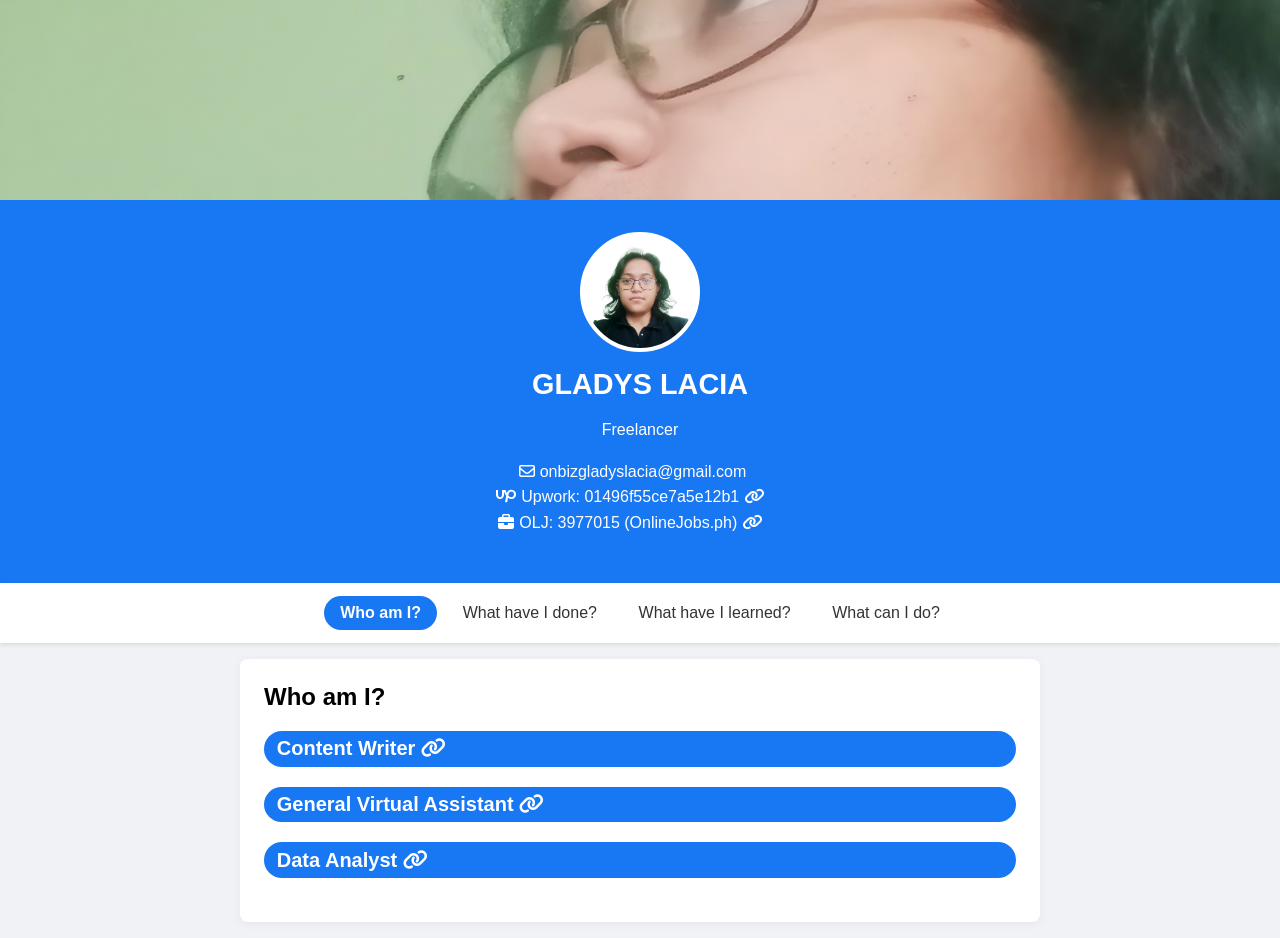
==== index.html @ 1b0f004b "Update index.html" ====
<!DOCTYPE html>
<html lang="en">
<head>
  <meta charset="UTF-8" />
  <meta name="viewport" content="width=device-width, initial-scale=1.0"/>
  <meta name="google-site-verification" content="JxOuvevvNEcfweV-3WZZCK4n8eWIqH3KeBDprtQ1q9Y" />
  <title>Gladys Lacia</title>
  <link rel="icon" href="https://freelancergladyslacia.github.io/assets/favicon.jpg" type="image/jpeg">
  <link rel="stylesheet" href="https://cdnjs.cloudflare.com/ajax/libs/font-awesome/6.5.0/css/all.min.css" crossorigin="anonymous" referrerpolicy="no-referrer" />
  <style>
    * {
      box-sizing: border-box;
    }

    body {
      font-family: Arial, sans-serif;
      margin: 0;
      background: #f0f2f5;
    }

    .cover-photo {
        width: 100%;
        height: 200px;
        background-image: url('https://freelancergladyslacia.github.io/assets/favicon.jpg');
        background-size: cover;
        background-position: center;
    }

    .profile-header {
      background: #1877f2;
      color: white;
      text-align: center;
      padding: 2rem 1rem;
    }
    .profile-header h1 {
      text-transform: uppercase;
    }
    .contact-icons i {
      margin-right: 5px;
      color: #fff;
    }
    .contact-icons span {
      margin-right: 15px;
      cursor: pointer;
    }
    .contact-icons a {
      color: #fff;
    }
    .contact-icons:hover {
      text-decoration: underline;
    }

    .profile-pic {
      width: 120px;
      height: 120px;
      border: 4px solid white;
      border-radius: 50%;
      background-image: url('https://freelancergladyslacia.github.io/assets/linkedinpic042025.jpg');
      background-size: cover;
      background-position: center;
      margin: 0 auto 1rem auto;
      flex-shrink: 0;
    }

    .username {
      font-size: 1.8rem;
      margin: 0;
      word-wrap: break-word;
    }

    .navbar {
      background: white;
      box-shadow: 0 2px 4px rgba(0,0,0,0.1);
    }

    .navbar ul {
      display: flex;
      flex-wrap: wrap;
      justify-content: center;
      list-style: none;
      padding: 0.5rem 1rem;
      margin: 0;
    }

    .navbar li {
      margin: 0.3rem;
      cursor: pointer;
      padding: 0.5rem 1rem;
      border-radius: 20px;
      transition: background-color 0.2s, color 0.2s;
      color: #333;
    }

    .navbar li:hover {
      background-color: #e7f3ff;
    }

    .navbar li.active {
      background-color: #1877f2;
      color: white;
      font-weight: bold;
    }

    .content {
      padding: 1.5rem;
      max-width: 800px;
      margin: auto;
      background: white;
      margin-top: 1rem;
      margin-bottom: 1rem;
      border-radius: 8px;
      box-shadow: 0 2px 10px rgba(0,0,0,0.05);
    }

    .section {
      display: none;
    }

    .section.active {
      display: block;
    }

    h2 {
      font-size: 1.5rem;
      margin-top: 0;
    }
    h3 {
      background: #1877f2;
      color: #fff;
      padding: 0.4rem 0.8rem;
      border-radius: 20px;
      font-size: 1.25rem;
      margin-top: 0;
    }

    p {
      font-size: 1rem;
      line-height: 1.6;
    }

    @media (max-width: 600px) {
      .profile-header {
        padding: 1.5rem 1rem;
      }

      .profile-pic {
        width: 100px;
        height: 100px;
      }

      .username {
        font-size: 1.4rem;
      }

      .navbar li {
        padding: 0.4rem 0.8rem;
        font-size: 0.95rem;
      }

      .content {
        padding: 1rem;
      }

      h2 {
        font-size: 1.25rem;
      }
      h3 {
        font-size: 1.125rem;
      }

      p {
        font-size: 0.95rem;
      }
    }
  </style>
</head>
<body>
<div class="cover-photo"></div>

  <div class="profile-header">
    <div class="profile-pic"></div>
    <h1 class="username">Gladys Lacia</h1>
    <p>Freelancer</p>
    <p class="contact-icons">
      <span><i class="far fa-envelope"></i>onbizgladyslacia@gmail.com</span> <br>
      <span><i class="fab fa-upwork"></i><a onclick="openLink('https://www.upwork.com/freelancers/~01496f55ce7a5e12b1')">Upwork: 01496f55ce7a5e12b1</a> <i class="fa-solid fa-link"></i></span> <br>
      <span><i class="fas fa-briefcase"></i><a onclick="openLink('https://www.onlinejobs.ph/jobseekers/info/3977015')">OLJ: 3977015 (OnlineJobs.ph)</a> <i class="fa-solid fa-link"></i></span>
    </p>
  </div>

  <nav class="navbar">
    <ul>
      <li id="btn-who" class="active" onclick="showSection('who', this)">Who am I?</li>
      <li id="btn-done" onclick="showSection('done', this)">What have I done?</li>
      <li id="btn-learned" onclick="showSection('learned', this)">What have I learned?</li>
      <li id="btn-canDo" onclick="showSection('canDo', this)">What can I do?</li>
    </ul>
  </nav>

  <div class="content">
    <section id="who" class="section active">
      <h2>Who am I?</h2>
      <!-- <p>I am a passionate learner and creator who loves building meaningful things using code, words, and ideas.</p>       -->

      <h3 onclick="openLink('https://freelancergladyslacia.github.io/niche/content-writer')">Content Writer <i class="fa-solid fa-link"></i></h3>
      <h3 onclick="openLink('https://freelancergladyslacia.github.io/niche/general-va')">General Virtual Assistant <i class="fa-solid fa-link"></i></h3>
      <h3 onclick="openLink('https://freelancergladyslacia.github.io/niche/data-analyst')">Data Analyst <i class="fa-solid fa-link"></i></h3>

    </section>

    <section id="done" class="section">
      <h2>What have I done?</h2>
      <!-- <p>I have completed multiple projects in writing, editing, tutoring, and coding. I've also helped students and clients worldwide.</p> -->
      
    </section>

    <section id="learned" class="section">
      <h2>What have I learned?</h2>
      <!-- <p>Over the years, I've learned skills in communication, web development, academic research, and project management.</p> -->

      <h3>Research & Analytical Thinking</h3>
      <p>Research & Information Management, Critical Thinking & Argumentation, Problem-Solving, Strategic Decision-Making, Attention to Detail, Data-Driven Mindset, Ethical Data Handling</p>

      <h3>Writing & Content Development</h3>
      <p>Academic and Professional Writing, SEO Content Strategy, Brand-Aligned Content Creation, Reader-Friendly Content Design, Creative Flexibility</p>

      <h3>Communication & Collaboration</h3>
      <p>Professional English Communication (C1 Advanced), Conversational Fluency, Active and Reflective Listening, Technical & Non-Technical Communication, Client Communication & Coordination, Agile Team Collaboration, Digital Collaboration, Collaboration & Teamwork</p>

      <h3>Time, Task & Workplace Management</h3>
      <p>Task Prioritisation, Email and Calendar Management, Project Ownership, Independent Productivity, Deadline Ownership, Adaptability in Fast-Paced Environments, Business Acumen, Confidentiality</p>

      <h3>Adaptability & Tools</h3>
      <p>Multi-Tool Adaptability, Flexibility in Workflow, Adaptability to New Tools & Strategies</p>

    </section>

    <section id="canDo" class="section">
      <h2>What can I do?</h2>
      <!-- <p>I can write, design, teach, research, and build digital tools that solve problems and connect people.</p> -->
      
      <h3>Writing & Content Creation</h3>
      <p><strong>SKILLS: </strong>Content Writing, Blogging and SEO Structuring, Formatting & Citation Styles in APA and MLA</p>
      <p><em>Tools: </em>Blogger, WordPress, Microsoft Word, Google Docs, Markdown, Notion, ChatGPT, Perplexity, Claude</p>

      <h3>SEO, Marketing & Analytics</h3>
      <p><strong>SKILLS: </strong>SEO & Analytics, SEO Structuring, Finance Analytics, Marketing Analytics, Sales & Service Analytics</p>
      <p><em>Tools: </em>Ahrefs, Semrush, Google Trends, Google Search Console, Google Analytics 4, Google Analytics</p>

      <h3>Web Development & CMS</h3>
      <p><strong>SKILLS: </strong>Content Management</p>
      <p><em>Tools: </em>WordPress, Basic HTML & CSS</p>

      <h3>Programming & Data Analytics</h3>
      <p><strong>SKILLS: </strong>Data Analysis & Modeling, Predictive & Descriptive Analytics, SQL Query Optimization</p>
      <p><em>Tools: </em>Python (Pandas, NumPy, Matplotlib, Seaborn, Scikit-learn), MySQL, PostgreSQL</p>

      <h3>Data Analysis & Visualisation</h3>
      <p><strong>SKILLS: </strong>Data-Based Decision-Making, Data Interpretation & Reporting, Data Analysis & Visualization</p>
      <p><em>Tools: </em>Excel, Google Sheets, Power BI</p>

      <h3>Data Preparation & Cleaning</h3>
      <p><strong>SKILLS: </strong>Data Cleaning & Preparation, Data Governance & Data Quality Management</p>
      <p><em>Tools: </em>SQL (MySQL, PostgreSQL), Python (Pandas)</p>

      <h3>Experimentation & Testing</h3>
      <p><strong>SKILLS: </strong>Experiment Design & A/B Testing</p>

      <h3>Process Optimisation & Operations</h3>
      <p><strong>SKILLS: </strong>Operations Analytics & Process Optimization, Cost-Benefit Analysis</p>

      <h3>Administrative & Virtual Assistance</h3>
      <p><strong>SKILLS: </strong>Virtual Assistance and Task Management, Calendar Scheduling and Inbox Management, Data Organization and Reporting, Document Formatting and File Management</p>
      <p><em>Tools: </em>Google Workspace, Microsoft Office, Notion, Zapier</p>

      <h3>Design & Multimedia</h3>
      <p><strong>SKILLS: </strong>Basic Graphic Design, Short-form Video Editing</p>
      <p><em>Tools: </em>Canva, DaVinci Resolve, CapCut</p>

      <h3>Research & Data Handling</h3>
      <p><strong>SKILLS: </strong>Online Research and Data Entry</p>

      <h3>Automation & Tools</h3>
      <p><strong>SKILLS: </strong>CRM and Workflow Automation</p>
      <p><em>Tools: </em>Zapier</p>

      <h3>Version Control & Collaboration</h3>
      <p><strong>SKILLS: </strong>Team Communication, File Sharing, Version Control</p>
      <p><em>Tools: </em>GitHub, Slack, Google Meet, Zoom, MS Teams</p>

    </section>
  </div>

  <script>
    function showSection(id, element) {
      document.querySelectorAll('.section').forEach(sec => sec.classList.remove('active'));
      document.getElementById(id).classList.add('active');
      document.querySelectorAll('.navbar li').forEach(li => li.classList.remove('active'));
      element.classList.add('active');
    }
    function openLink(url) {
      window.open(url, '_blank');
    }
  </script>
</body>
</html>
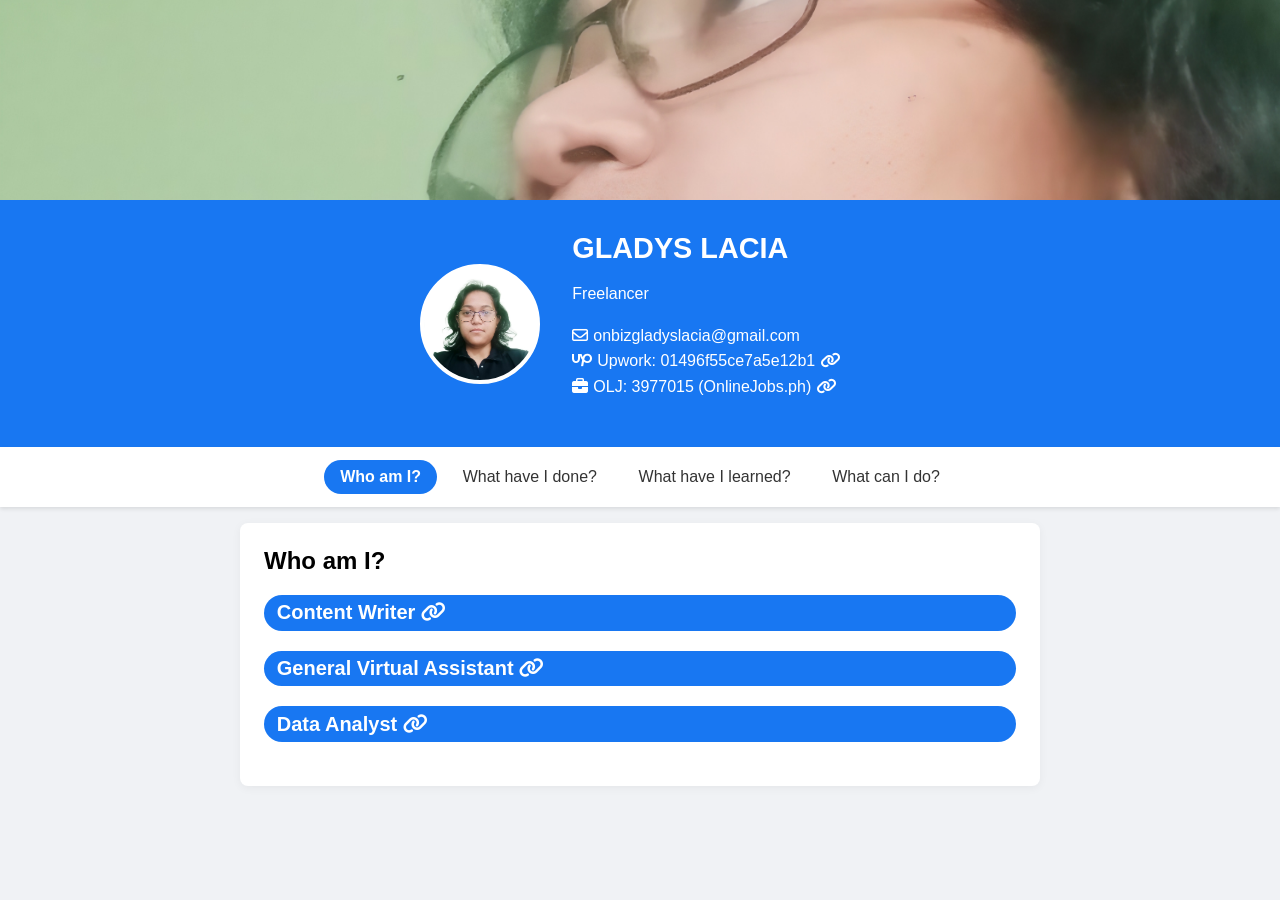
==== commit 0d1f0fed: "Update index.html" ====
--- a/index.html
+++ b/index.html
@@ -4,6 +4,8 @@
   <meta charset="UTF-8" />
   <meta name="viewport" content="width=device-width, initial-scale=1.0"/>
   <meta name="google-site-verification" content="JxOuvevvNEcfweV-3WZZCK4n8eWIqH3KeBDprtQ1q9Y" />
+  <meta name="description" content="Explore the digital portfolio of Gladys Lacia &mdash; a content writer, data analyst, and virtual assistant. Discover her skills, tools, and professional services in writing, analytics, and virtual support.">
+  <meta name="keywords" content="Gladys Lacia, freelancer, content writer, SEO writer, virtual assistant, data analyst, data analysis, blog writing, general VA, Google Analytics, Excel, Power BI, Python, WordPress, Upwork freelancer, OnlineJobs.ph">
   <title>Gladys Lacia</title>
   <link rel="icon" href="https://freelancergladyslacia.github.io/assets/favicon.jpg" type="image/jpeg">
   <link rel="stylesheet" href="https://cdnjs.cloudflare.com/ajax/libs/font-awesome/6.5.0/css/all.min.css" crossorigin="anonymous" referrerpolicy="no-referrer" />
@@ -19,35 +21,22 @@
     }
 
     .cover-photo {
-        width: 100%;
-        height: 200px;
-        background-image: url('https://freelancergladyslacia.github.io/assets/favicon.jpg');
-        background-size: cover;
-        background-position: center;
+      width: 100%;
+      height: 200px;
+      background-image: url('https://freelancergladyslacia.github.io/assets/favicon.jpg');
+      background-size: cover;
+      background-position: center;
     }
 
     .profile-header {
       background: #1877f2;
       color: white;
-      text-align: center;
       padding: 2rem 1rem;
-    }
-    .profile-header h1 {
-      text-transform: uppercase;
-    }
-    .contact-icons i {
-      margin-right: 5px;
-      color: #fff;
-    }
-    .contact-icons span {
-      margin-right: 15px;
-      cursor: pointer;
-    }
-    .contact-icons a {
-      color: #fff;
-    }
-    .contact-icons:hover {
-      text-decoration: underline;
+      display: flex;
+      align-items: center;
+      justify-content: center;
+      flex-wrap: wrap;
+      text-align: left;
     }
 
     .profile-pic {
@@ -58,14 +47,38 @@
       background-image: url('https://freelancergladyslacia.github.io/assets/linkedinpic042025.jpg');
       background-size: cover;
       background-position: center;
-      margin: 0 auto 1rem auto;
+      margin-right: 1rem;
       flex-shrink: 0;
     }
 
-    .username {
+    .header-text {
+      margin-left: 1rem;
+      max-width: 500px;
+    }
+
+    .header-text h1 {
       font-size: 1.8rem;
-      margin: 0;
-      word-wrap: break-word;
+      margin: 0 0 0.5rem 0;
+      text-transform: uppercase;
+    }
+
+    .contact-icons i {
+      margin-right: 5px;
+      color: #fff;
+    }
+
+    .contact-icons span {
+      margin-right: 15px;
+      cursor: pointer;
+    }
+
+    .contact-icons a {
+      color: #fff;
+      text-decoration: none;
+    }
+
+    .contact-icons:hover {
+      text-decoration: underline;
     }
 
     .navbar {
@@ -140,16 +153,19 @@
 
     @media (max-width: 600px) {
       .profile-header {
-        padding: 1.5rem 1rem;
+        flex-direction: column;
+        text-align: center;
       }
 
       .profile-pic {
-        width: 100px;
-        height: 100px;
-      }
-
-      .username {
-        font-size: 1.4rem;
+        margin-right: 0;
+        margin-bottom: 1rem;
+      }
+
+      .header-text {
+        max-width: 100%;
+        margin-left: 0;
+        margin-top: 1rem;
       }
 
       .navbar li {
@@ -164,6 +180,7 @@
       h2 {
         font-size: 1.25rem;
       }
+
       h3 {
         font-size: 1.125rem;
       }
@@ -175,10 +192,12 @@
   </style>
 </head>
 <body>
+
 <div class="cover-photo"></div>
 
-  <div class="profile-header">
-    <div class="profile-pic"></div>
+<div class="profile-header">
+  <div class="profile-pic"></div>
+  <div class="header-text">
     <h1 class="username">Gladys Lacia</h1>
     <p>Freelancer</p>
     <p class="contact-icons">
@@ -187,6 +206,7 @@
       <span><i class="fas fa-briefcase"></i><a onclick="openLink('https://www.onlinejobs.ph/jobseekers/info/3977015')">OLJ: 3977015 (OnlineJobs.ph)</a> <i class="fa-solid fa-link"></i></span>
     </p>
   </div>
+</div>
 
   <nav class="navbar">
     <ul>
@@ -255,7 +275,7 @@
       <p><strong>SKILLS: </strong>Data Analysis & Modeling, Predictive & Descriptive Analytics, SQL Query Optimization</p>
       <p><em>Tools: </em>Python (Pandas, NumPy, Matplotlib, Seaborn, Scikit-learn), MySQL, PostgreSQL</p>
 
-      <h3>Data Analysis & Visualisation</h3>
+      <h3>Data Analysis & Visualization</h3>
       <p><strong>SKILLS: </strong>Data-Based Decision-Making, Data Interpretation & Reporting, Data Analysis & Visualization</p>
       <p><em>Tools: </em>Excel, Google Sheets, Power BI</p>
 
@@ -266,7 +286,7 @@
       <h3>Experimentation & Testing</h3>
       <p><strong>SKILLS: </strong>Experiment Design & A/B Testing</p>
 
-      <h3>Process Optimisation & Operations</h3>
+      <h3>Process Optimization & Operations</h3>
       <p><strong>SKILLS: </strong>Operations Analytics & Process Optimization, Cost-Benefit Analysis</p>
 
       <h3>Administrative & Virtual Assistance</h3>
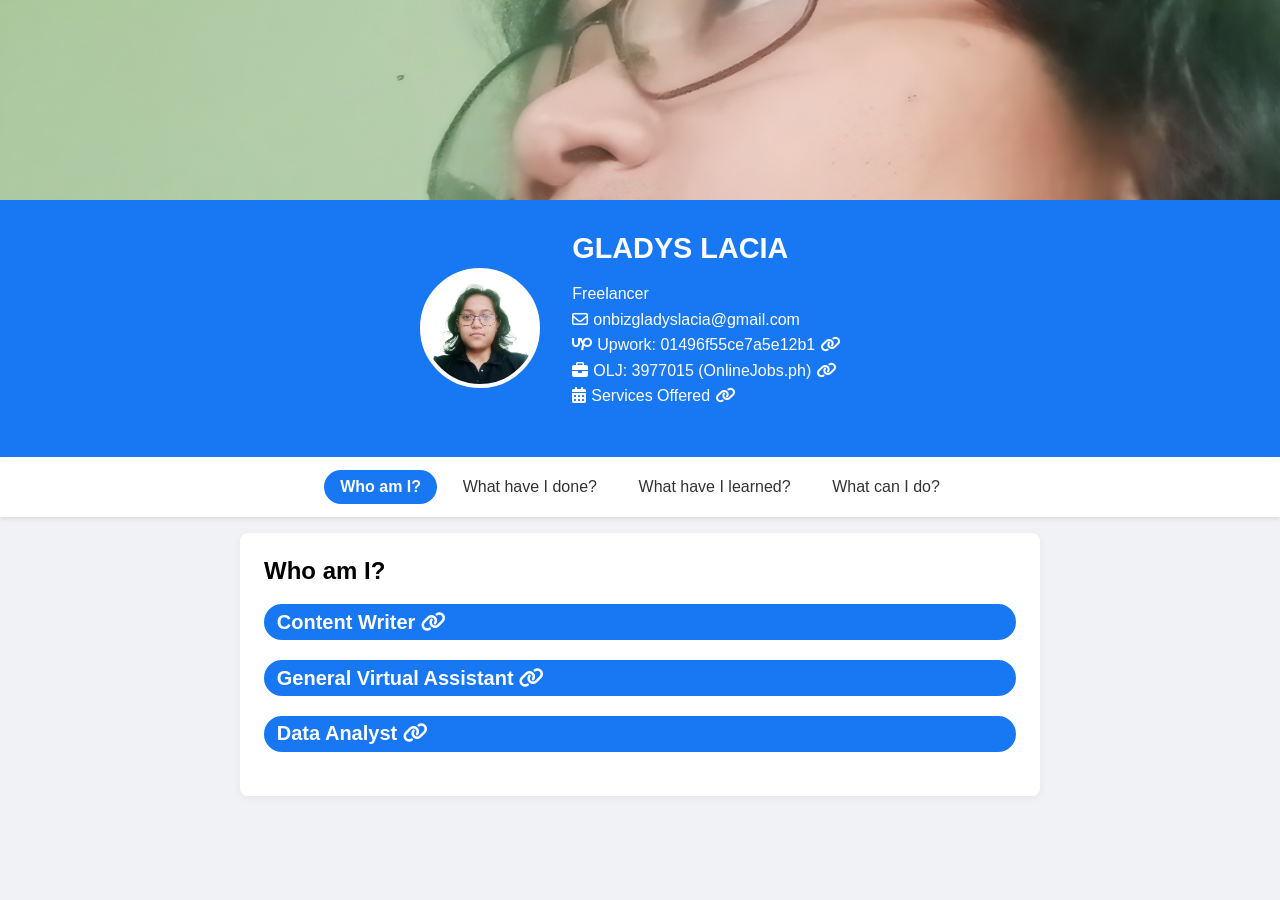
==== commit 88432c8f: "Update index.html" ====
--- a/index.html
+++ b/index.html
@@ -199,11 +199,12 @@
   <div class="profile-pic"></div>
   <div class="header-text">
     <h1 class="username">Gladys Lacia</h1>
-    <p>Freelancer</p>
     <p class="contact-icons">
+      <span>Freelancer</span> <br>
       <span><i class="far fa-envelope"></i>onbizgladyslacia@gmail.com</span> <br>
       <span><i class="fab fa-upwork"></i><a onclick="openLink('https://www.upwork.com/freelancers/~01496f55ce7a5e12b1')">Upwork: 01496f55ce7a5e12b1</a> <i class="fa-solid fa-link"></i></span> <br>
       <span><i class="fas fa-briefcase"></i><a onclick="openLink('https://www.onlinejobs.ph/jobseekers/info/3977015')">OLJ: 3977015 (OnlineJobs.ph)</a> <i class="fa-solid fa-link"></i></span>
+      <br> <span><i class="fa-solid fa-calendar-alt"></i><a onclick="openLink('https://freelancergladyslacia.github.io/services')">Services Offered</a> <i class="fa-solid fa-link"></i></span>
     </p>
   </div>
 </div>
